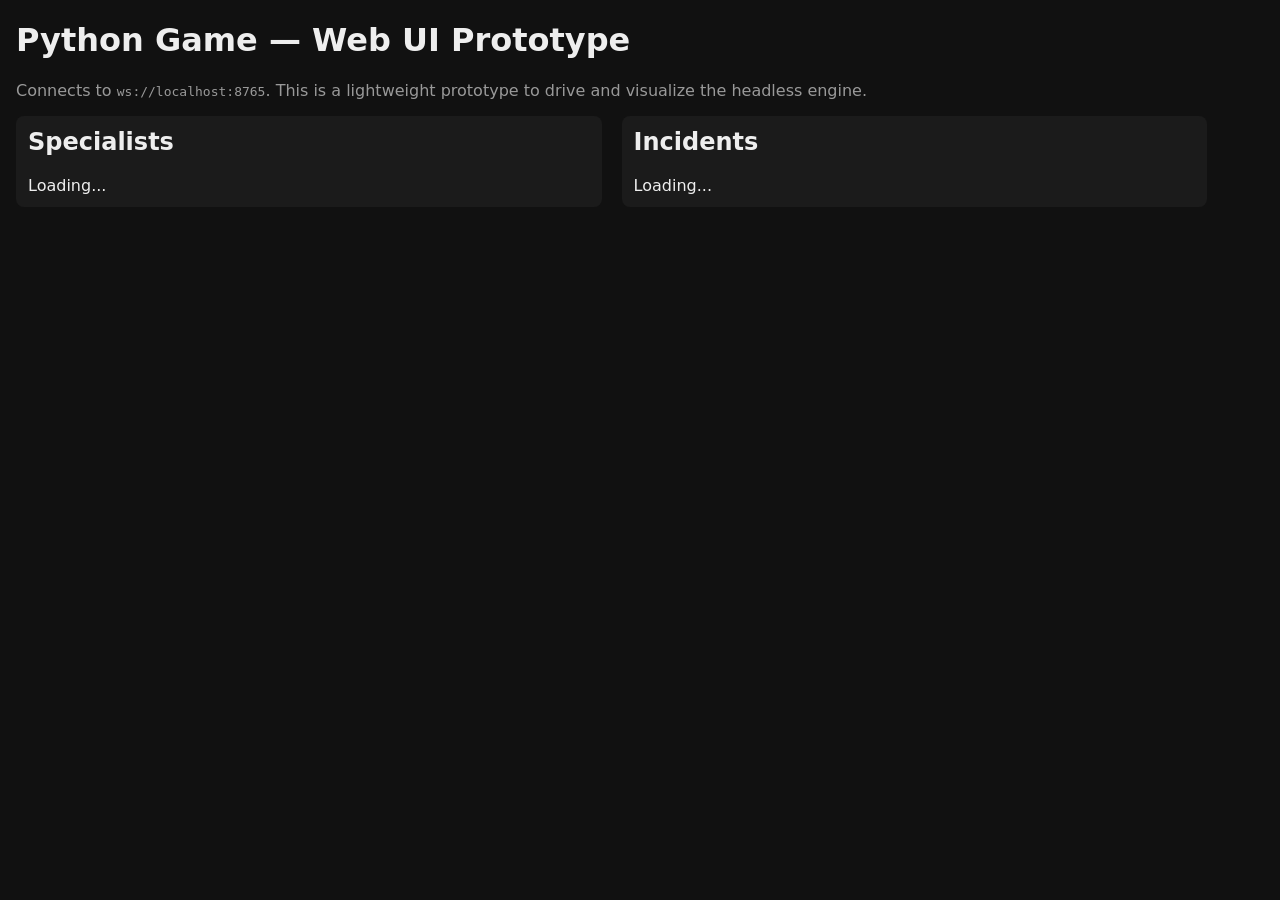
==== web_ui/index.html @ a16395d6 "Checkpoint from VS Code for coding agent session" ====
<!doctype html>
<html lang="en">
  <head>
    <meta charset="utf-8" />
    <meta name="viewport" content="width=device-width,initial-scale=1" />
    <title>Python Game - Web UI Prototype</title>
    <style>
      body { font-family: system-ui, Arial, sans-serif; margin: 16px; background:#111; color:#eee }
      .container { display:flex; gap:20px }
      .panel { background:#1b1b1b; padding:12px; border-radius:8px; width:45%; }
      h2 { margin-top:0 }
      button { background:#2b8; color:#042; border:none; padding:6px 10px; border-radius:4px; cursor:pointer }
      button.small { padding:4px 8px }
      .item { padding:6px; border-bottom:1px solid rgba(255,255,255,0.04) }
      .muted { color:#999 }
    </style>
  </head>
  <body>
    <h1>Python Game — Web UI Prototype</h1>
    <p class="muted">Connects to <code>ws://localhost:8765</code>. This is a lightweight prototype to drive and visualize the headless engine.</p>

    <div class="container">
      <div class="panel" id="specialists">
        <h2>Specialists</h2>
        <div id="specialist_list">Loading...</div>
      </div>

      <div class="panel" id="incidents">
        <h2>Incidents</h2>
        <div id="incident_list">Loading...</div>
      </div>
    </div>

    <script>
      const ws = new WebSocket('ws://' + window.location.hostname + ':8765');
      let state = { specialists: [], incidents: [] };

      function render() {
        const specRoot = document.getElementById('specialist_list');
        specRoot.innerHTML = '';
        state.specialists.forEach(s => {
          const div = document.createElement('div');
          div.className = 'item';
          div.innerHTML = `<strong>${s.name || s.id || 'Spec'}</strong> <div class='muted'>${s.specialty || ''}</div>`;
          specRoot.appendChild(div);
        });

        const incRoot = document.getElementById('incident_list');
        incRoot.innerHTML = '';
        state.incidents.forEach(i => {
          const div = document.createElement('div');
          div.className = 'item';
          const assigned = i.assigned_to ? `Assigned to ${i.assigned_to}` : '<button class="small" onclick="assignPrompt(\'' + i.id + '\')">Assign</button>';
          div.innerHTML = `<strong>${i.incident_type || i.id}</strong> <div class='muted'>${i.specialty_required || ''} — ${assigned}</div>`;
          incRoot.appendChild(div);
        });
      }

      function assignPrompt(incidentId) {
        const specialistId = prompt('Specialist id to assign (use exact id from list)');
        if (!specialistId) return;
        const action = {
          action: 'assign_incident',
          id: 'c_' + Date.now(),
          data: { incident_id: incidentId, specialist_id: specialistId },
          // Request final confirmation/result from engine
          wait_for_result: true
        };
        ws.send(JSON.stringify(action));
      }

      ws.addEventListener('open', () => {
        console.log('ws open');
      });

      ws.addEventListener('message', (ev) => {
        try {
          const msg = JSON.parse(ev.data);
          if (msg.event === 'state_snapshot') {
            state = msg.data;
            render();
          } else if (msg.event === 'state_patch') {
            // naive patch application: replace arrays if present
            const d = msg.data || {};
            if (d.specialists) state.specialists = d.specialists;
            if (d.incidents) state.incidents = d.incidents;
            render();
          } else if (msg.event === 'action_result') {
            // Final confirmation for a client-initiated action
            const clientId = msg.id;
            const result = msg.result;
            console.log('action_result', clientId, result);
            try {
              alert('Action result: ' + JSON.stringify(result));
            } catch (e) {
              console.log('Action result', result);
            }
          } else if (msg.event === 'ack') {
            console.log('ack', msg);
          }
        } catch (err) {
          console.error('ws message error', err, ev.data);
        }
      });
    </script>
  </body>
</html>
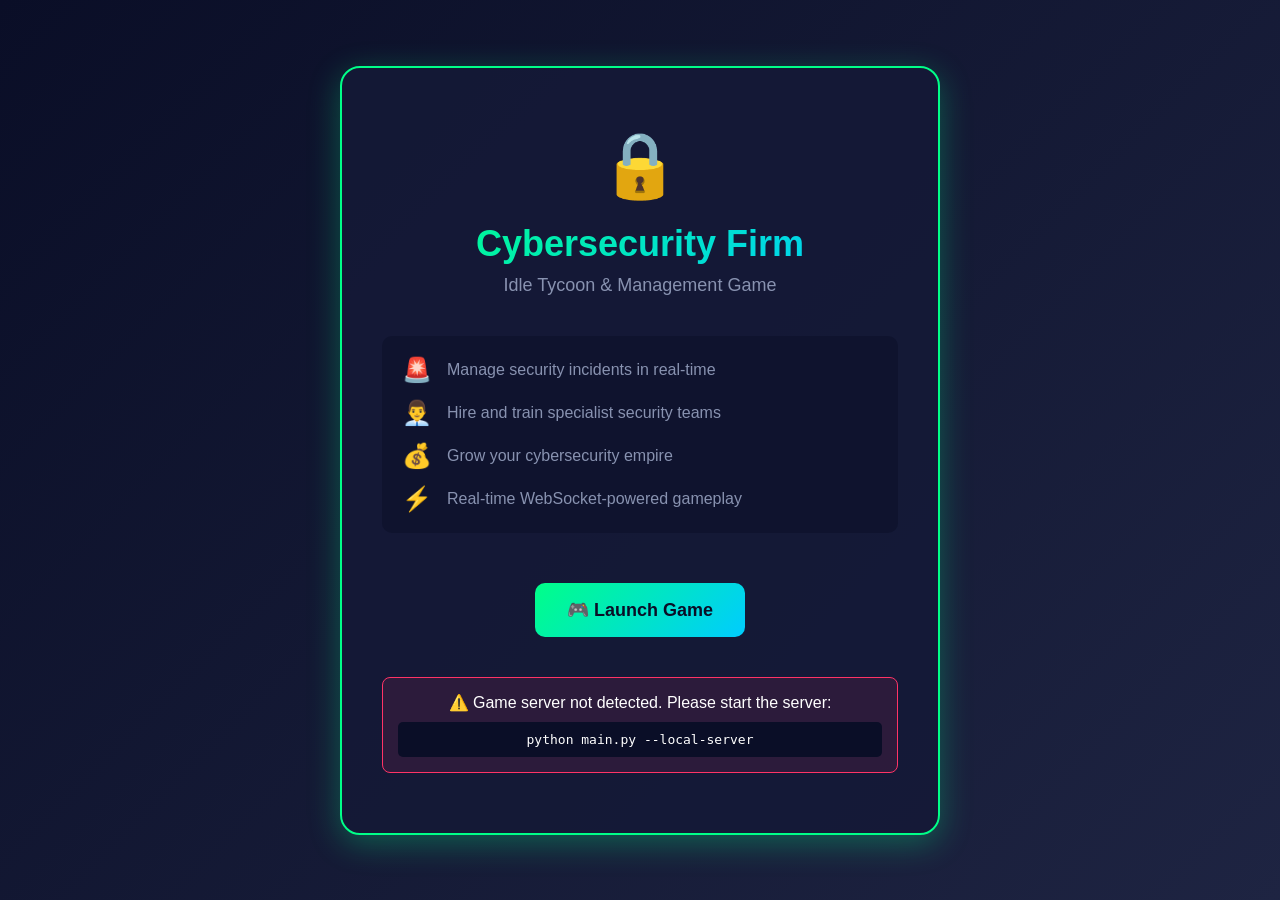
==== commit 99f57969: "Implement enhanced web UI with Alpine.js and WebSocket integration - Created rich web UI with Alpine" ====
--- a/web_ui/index.html
+++ b/web_ui/index.html
@@ -1,107 +1,199 @@
-<!doctype html>
+<!DOCTYPE html>
 <html lang="en">
-  <head>
-    <meta charset="utf-8" />
-    <meta name="viewport" content="width=device-width,initial-scale=1" />
-    <title>Python Game - Web UI Prototype</title>
+<head>
+    <meta charset="UTF-8">
+    <meta name="viewport" content="width=device-width, initial-scale=1.0">
+    <title>Cybersecurity Firm - Game Launcher</title>
     <style>
-      body { font-family: system-ui, Arial, sans-serif; margin: 16px; background:#111; color:#eee }
-      .container { display:flex; gap:20px }
-      .panel { background:#1b1b1b; padding:12px; border-radius:8px; width:45%; }
-      h2 { margin-top:0 }
-      button { background:#2b8; color:#042; border:none; padding:6px 10px; border-radius:4px; cursor:pointer }
-      button.small { padding:4px 8px }
-      .item { padding:6px; border-bottom:1px solid rgba(255,255,255,0.04) }
-      .muted { color:#999 }
+        * {
+            margin: 0;
+            padding: 0;
+            box-sizing: border-box;
+        }
+
+        body {
+            font-family: 'Segoe UI', Tahoma, Geneva, Verdana, sans-serif;
+            background: linear-gradient(135deg, #0a0e27 0%, #1e2442 100%);
+            color: #ffffff;
+            display: flex;
+            align-items: center;
+            justify-content: center;
+            min-height: 100vh;
+            padding: 20px;
+        }
+
+        .launcher {
+            background: rgba(21, 25, 55, 0.9);
+            border: 2px solid #00ff88;
+            border-radius: 20px;
+            padding: 60px 40px;
+            max-width: 600px;
+            width: 100%;
+            box-shadow: 0 8px 32px rgba(0, 255, 136, 0.3);
+            text-align: center;
+        }
+
+        .logo {
+            font-size: 64px;
+            margin-bottom: 20px;
+        }
+
+        h1 {
+            font-size: 36px;
+            margin-bottom: 10px;
+            background: linear-gradient(135deg, #00ff88, #00ccff);
+            -webkit-background-clip: text;
+            -webkit-text-fill-color: transparent;
+        }
+
+        .subtitle {
+            color: #8892b0;
+            font-size: 18px;
+            margin-bottom: 40px;
+        }
+
+        .features {
+            text-align: left;
+            margin-bottom: 40px;
+            padding: 20px;
+            background: rgba(10, 14, 39, 0.5);
+            border-radius: 10px;
+        }
+
+        .feature {
+            display: flex;
+            align-items: center;
+            gap: 15px;
+            margin-bottom: 15px;
+            color: #8892b0;
+        }
+
+        .feature-icon {
+            font-size: 24px;
+        }
+
+        .feature:last-child {
+            margin-bottom: 0;
+        }
+
+        .btn {
+            display: inline-block;
+            padding: 16px 32px;
+            background: linear-gradient(135deg, #00ff88, #00ccff);
+            color: #0a0e27;
+            border: none;
+            border-radius: 10px;
+            font-size: 18px;
+            font-weight: bold;
+            cursor: pointer;
+            text-decoration: none;
+            transition: all 0.3s ease;
+            margin: 10px;
+        }
+
+        .btn:hover {
+            transform: translateY(-3px);
+            box-shadow: 0 8px 20px rgba(0, 255, 136, 0.5);
+        }
+
+        .status {
+            margin-top: 30px;
+            padding: 15px;
+            background: rgba(255, 51, 102, 0.1);
+            border: 1px solid #ff3366;
+            border-radius: 8px;
+            display: none;
+        }
+
+        .status.checking {
+            display: block;
+            background: rgba(255, 204, 0, 0.1);
+            border-color: #ffcc00;
+        }
+
+        .status.connected {
+            display: block;
+            background: rgba(0, 255, 136, 0.1);
+            border-color: #00ff88;
+        }
+
+        .status.error {
+            display: block;
+        }
+
+        .spinner {
+            display: inline-block;
+            width: 16px;
+            height: 16px;
+            border: 2px solid rgba(255, 255, 255, 0.3);
+            border-top-color: #00ff88;
+            border-radius: 50%;
+            animation: spin 1s linear infinite;
+            margin-right: 10px;
+        }
+
+        @keyframes spin {
+            to { transform: rotate(360deg); }
+        }
     </style>
-  </head>
-  <body>
-    <h1>Python Game — Web UI Prototype</h1>
-    <p class="muted">Connects to <code>ws://localhost:8765</code>. This is a lightweight prototype to drive and visualize the headless engine.</p>
+</head>
+<body>
+    <div class="launcher">
+        <div class="logo">🔒</div>
+        <h1>Cybersecurity Firm</h1>
+        <p class="subtitle">Idle Tycoon & Management Game</p>
 
-    <div class="container">
-      <div class="panel" id="specialists">
-        <h2>Specialists</h2>
-        <div id="specialist_list">Loading...</div>
-      </div>
+        <div class="features">
+            <div class="feature">
+                <span class="feature-icon">🚨</span>
+                <span>Manage security incidents in real-time</span>
+            </div>
+            <div class="feature">
+                <span class="feature-icon">👨‍💼</span>
+                <span>Hire and train specialist security teams</span>
+            </div>
+            <div class="feature">
+                <span class="feature-icon">💰</span>
+                <span>Grow your cybersecurity empire</span>
+            </div>
+            <div class="feature">
+                <span class="feature-icon">⚡</span>
+                <span>Real-time WebSocket-powered gameplay</span>
+            </div>
+        </div>
 
-      <div class="panel" id="incidents">
-        <h2>Incidents</h2>
-        <div id="incident_list">Loading...</div>
-      </div>
+        <a href="game.html" class="btn">🎮 Launch Game</a>
+
+        <div id="status" class="status">
+            <span id="status-text"></span>
+        </div>
     </div>
 
     <script>
-      const ws = new WebSocket('ws://' + window.location.hostname + ':8765');
-      let state = { specialists: [], incidents: [] };
+        // Check if game server is running
+        const statusEl = document.getElementById('status');
+        const statusText = document.getElementById('status-text');
 
-      function render() {
-        const specRoot = document.getElementById('specialist_list');
-        specRoot.innerHTML = '';
-        state.specialists.forEach(s => {
-          const div = document.createElement('div');
-          div.className = 'item';
-          div.innerHTML = `<strong>${s.name || s.id || 'Spec'}</strong> <div class='muted'>${s.specialty || ''}</div>`;
-          specRoot.appendChild(div);
-        });
+        function checkServer() {
+            statusEl.className = 'status checking';
+            statusText.innerHTML = '<span class="spinner"></span>Checking game server...';
 
-        const incRoot = document.getElementById('incident_list');
-        incRoot.innerHTML = '';
-        state.incidents.forEach(i => {
-          const div = document.createElement('div');
-          div.className = 'item';
-          const assigned = i.assigned_to ? `Assigned to ${i.assigned_to}` : '<button class="small" onclick="assignPrompt(\'' + i.id + '\')">Assign</button>';
-          div.innerHTML = `<strong>${i.incident_type || i.id}</strong> <div class='muted'>${i.specialty_required || ''} — ${assigned}</div>`;
-          incRoot.appendChild(div);
-        });
-      }
+            const ws = new WebSocket(`ws://${window.location.hostname}:8765`);
+            
+            ws.onopen = () => {
+                statusEl.className = 'status connected';
+                statusText.textContent = '✅ Game server is running! Click above to play.';
+                ws.close();
+            };
 
-      function assignPrompt(incidentId) {
-        const specialistId = prompt('Specialist id to assign (use exact id from list)');
-        if (!specialistId) return;
-        const action = {
-          action: 'assign_incident',
-          id: 'c_' + Date.now(),
-          data: { incident_id: incidentId, specialist_id: specialistId },
-          // Request final confirmation/result from engine
-          wait_for_result: true
-        };
-        ws.send(JSON.stringify(action));
-      }
+            ws.onerror = () => {
+                statusEl.className = 'status error';
+                statusText.innerHTML = '⚠️ Game server not detected. Please start the server:<br><code style="display:block;margin-top:10px;padding:10px;background:#0a0e27;border-radius:5px;">python main.py --local-server</code>';
+            };
+        }
 
-      ws.addEventListener('open', () => {
-        console.log('ws open');
-      });
-
-      ws.addEventListener('message', (ev) => {
-        try {
-          const msg = JSON.parse(ev.data);
-          if (msg.event === 'state_snapshot') {
-            state = msg.data;
-            render();
-          } else if (msg.event === 'state_patch') {
-            // naive patch application: replace arrays if present
-            const d = msg.data || {};
-            if (d.specialists) state.specialists = d.specialists;
-            if (d.incidents) state.incidents = d.incidents;
-            render();
-          } else if (msg.event === 'action_result') {
-            // Final confirmation for a client-initiated action
-            const clientId = msg.id;
-            const result = msg.result;
-            console.log('action_result', clientId, result);
-            try {
-              alert('Action result: ' + JSON.stringify(result));
-            } catch (e) {
-              console.log('Action result', result);
-            }
-          } else if (msg.event === 'ack') {
-            console.log('ack', msg);
-          }
-        } catch (err) {
-          console.error('ws message error', err, ev.data);
-        }
-      });
+        // Check on page load
+        checkServer();
     </script>
-  </body>
+</body>
 </html>
